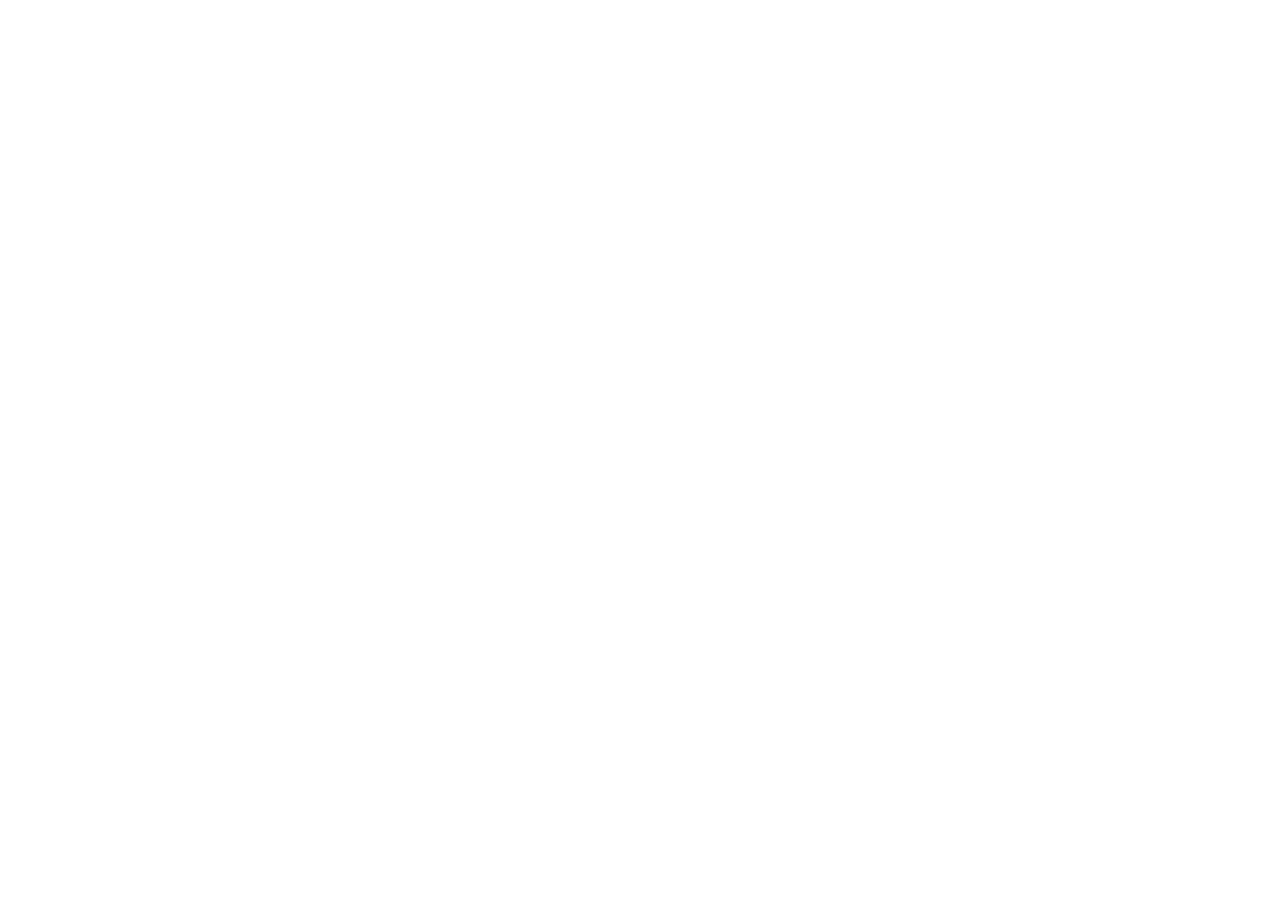
==== about.html @ 919caf8a "Initial Commit" ====
<!DOCTYPE html>
<html lang="en">
<head>
    <meta charset="UTF-8">
    <meta http-equiv="X-UA-Compatible" content="IE=edge">
    <meta name="viewport" content="width=device-width, initial-scale=1.0">
    <title>Document</title>
</head>
<body>
    
</body>
</html>
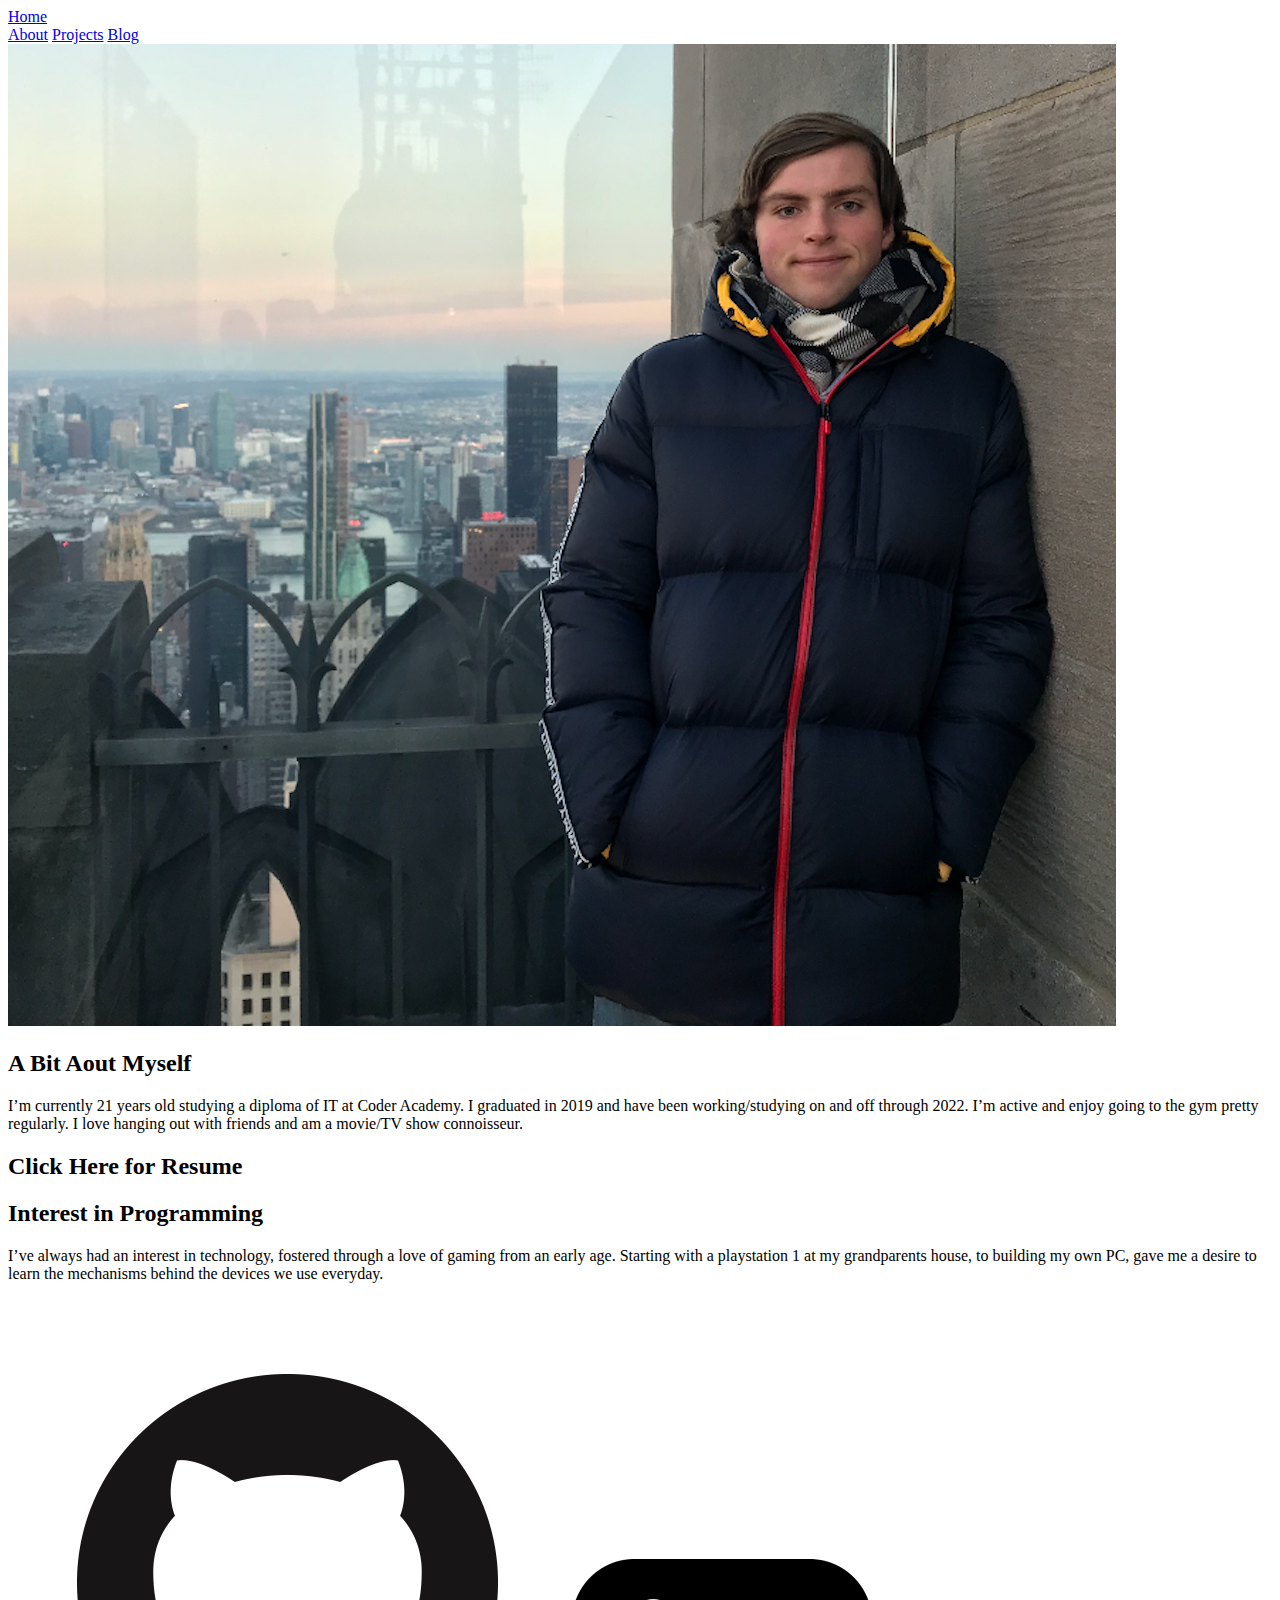
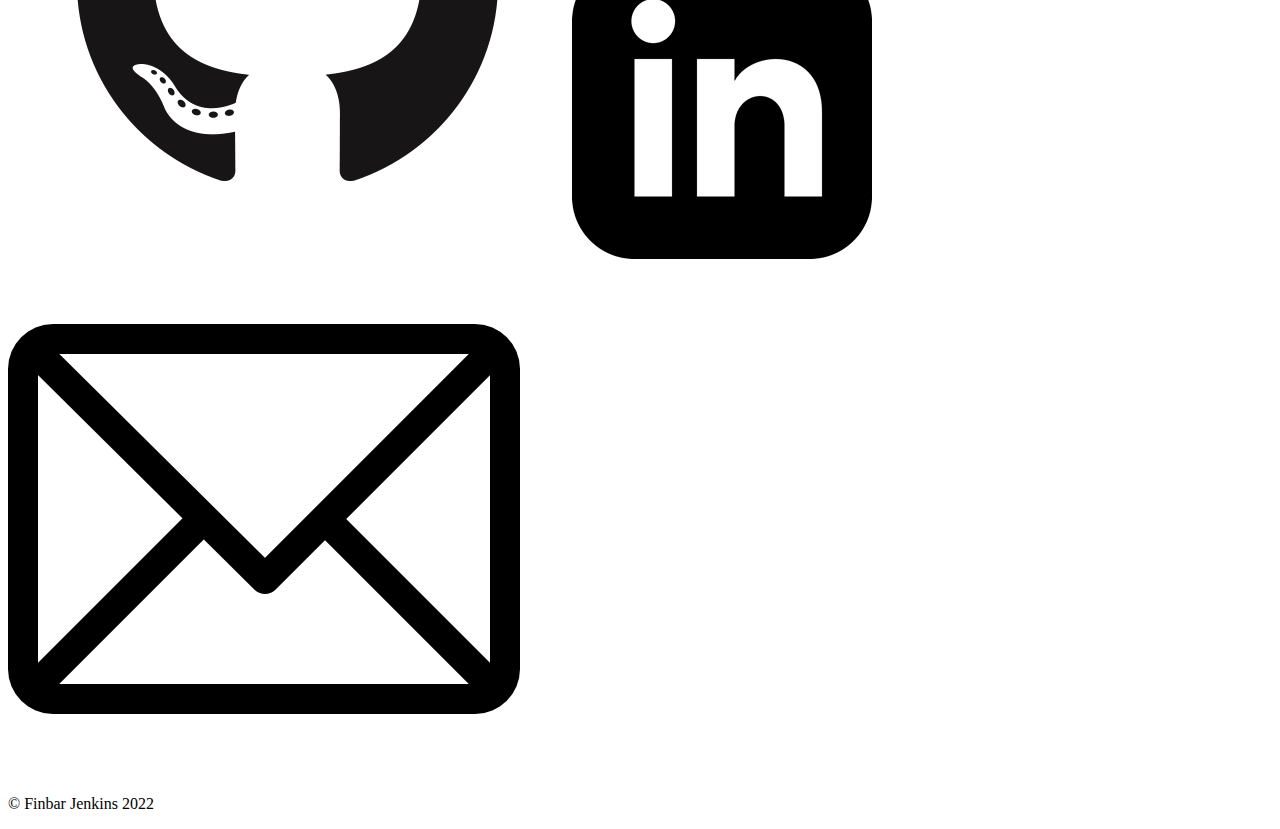
==== commit bba116bf: "Basic Homepage Complete" ====
--- a/about.html
+++ b/about.html
@@ -7,6 +7,34 @@
     <title>Document</title>
 </head>
 <body>
+    <nav>
+        <a href="index.html">Home</a>
+        <div>
+            <a href=about.html>About</a>
+            <a href=contact.html>Projects</a>
+            <a href="blog.html">Blog</a>
+        </div>
+    </nav>
+    <main>
+        <img id="newyork" src="photos/newyorkmate.png" alt="photo of me">
+        <section>
+            <h2>A Bit Aout Myself</h1>
+            <p>I’m currently 21 years old studying a diploma of IT at Coder Academy. I graduated in 2019 and have been working/studying on and off through 2022.
+                I’m active and enjoy going to the gym pretty regularly. I love hanging out with friends and am a movie/TV show connoisseur.</p>
+            <h2>Click Here for Resume</h2>
+            <h2>Interest in Programming</h2>
+            <p>I’ve always had an interest in technology, fostered through a love of gaming from an early age. Starting with a playstation 1 at my grandparents house, to building my own PC, gave me a desire to learn the mechanisms behind the devices we use everyday.</p>
+        </section>
+        
+    </main>
+    <footer>
+        <div class="socials">
+            <a href="https://github.com/finnjenk" target="_blank"><img src="./photos/github.png" alt=""></a>
+            <a href="add linkedin" target="_blank"><img src="./photos/linkedin.png" alt=""></a>
+            <a href="mailto:finbarjenkins5@gmail.com"><img src="./photos/email.png" alt=""></a>
+        </div>
+        <p class="footer">&#169; Finbar Jenkins 2022</p>
+    </footer>
     
 </body>
 </html>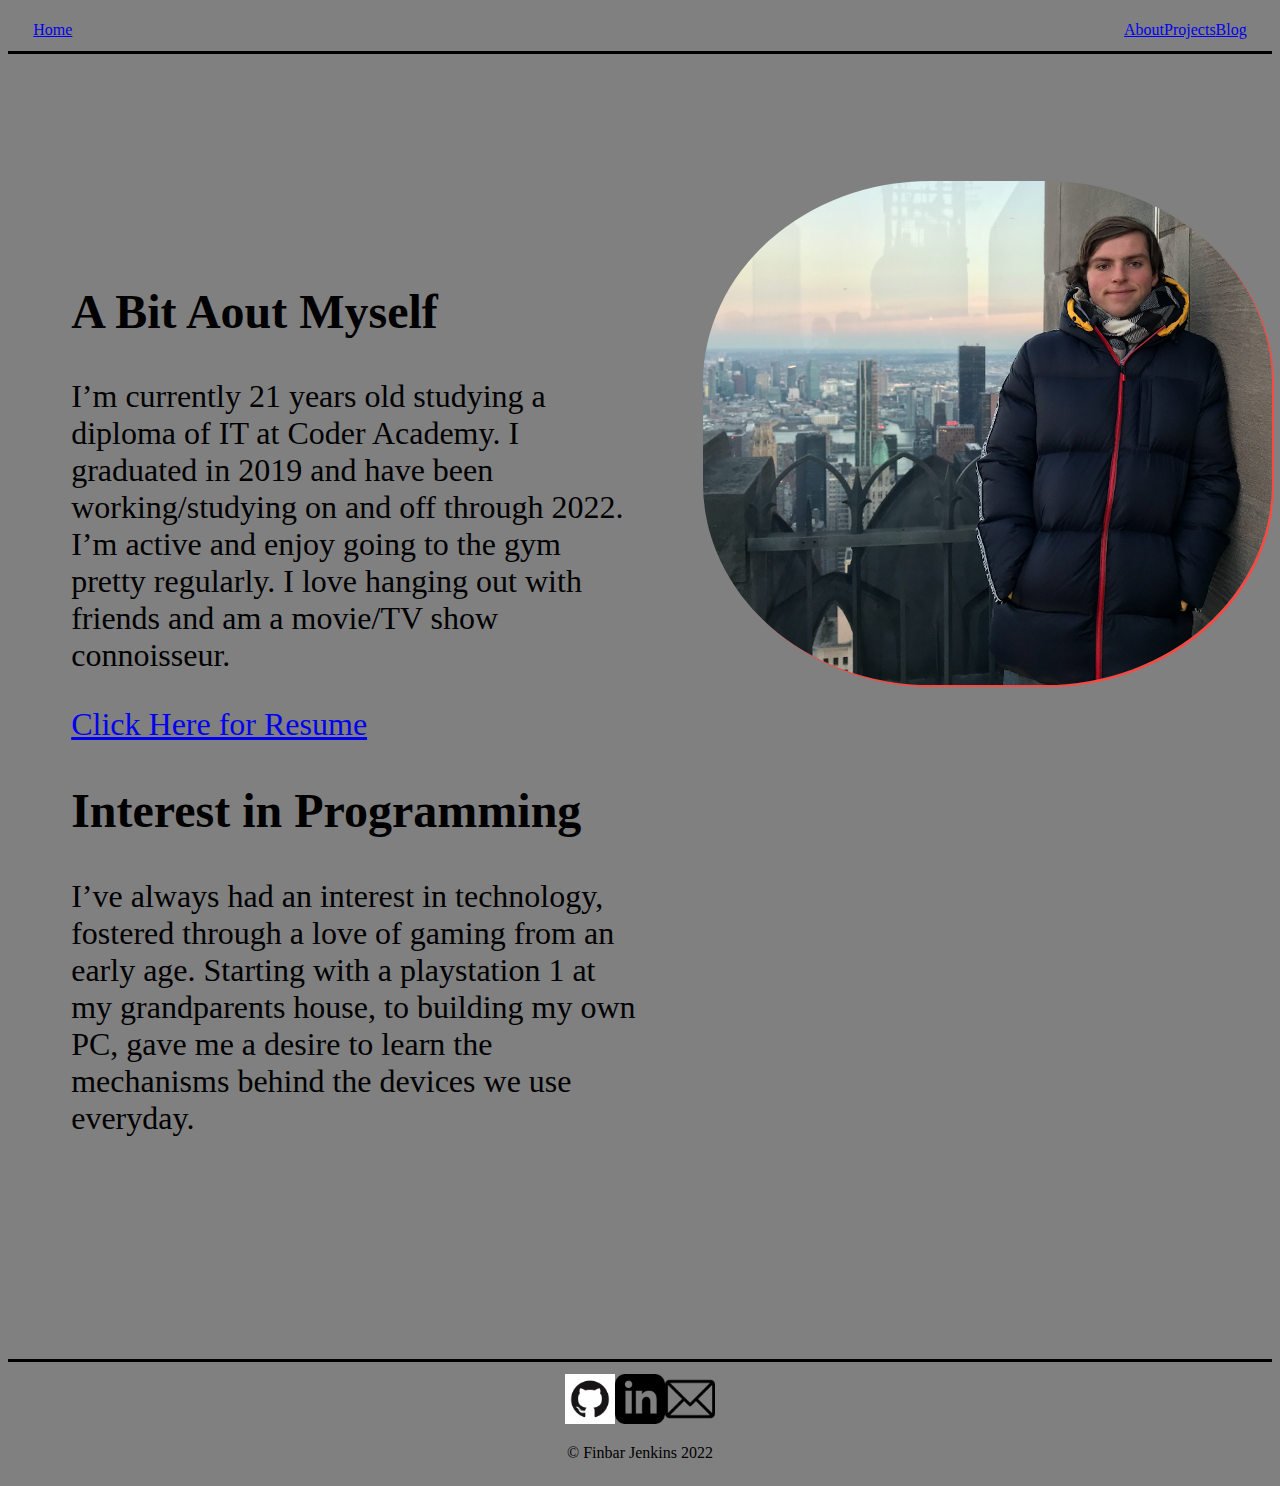
==== commit f1baf839: "Basic Website Complete" ====
--- a/about.html
+++ b/about.html
@@ -4,28 +4,29 @@
     <meta charset="UTF-8">
     <meta http-equiv="X-UA-Compatible" content="IE=edge">
     <meta name="viewport" content="width=device-width, initial-scale=1.0">
-    <title>Document</title>
+    <title>About</title>
+    <link rel="stylesheet" href="./styles/about.css">
 </head>
 <body>
     <nav>
         <a href="index.html">Home</a>
         <div>
-            <a href=about.html>About</a>
-            <a href=contact.html>Projects</a>
+            <a href="about.html">About</a>
+            <a href="projects.html">Projects</a>
             <a href="blog.html">Blog</a>
         </div>
     </nav>
     <main>
-        <img id="newyork" src="photos/newyorkmate.png" alt="photo of me">
+        
         <section>
             <h2>A Bit Aout Myself</h1>
             <p>I’m currently 21 years old studying a diploma of IT at Coder Academy. I graduated in 2019 and have been working/studying on and off through 2022.
                 I’m active and enjoy going to the gym pretty regularly. I love hanging out with friends and am a movie/TV show connoisseur.</p>
-            <h2>Click Here for Resume</h2>
+            <a href="resume_sample_student8ea47e04a8fe67e6b7acff0000376a3b.pdf" target="_blank">Click Here for Resume</a>
             <h2>Interest in Programming</h2>
             <p>I’ve always had an interest in technology, fostered through a love of gaming from an early age. Starting with a playstation 1 at my grandparents house, to building my own PC, gave me a desire to learn the mechanisms behind the devices we use everyday.</p>
         </section>
-        
+        <img id="newyork" src="photos/newyorkmate.png" alt="photo of me">
     </main>
     <footer>
         <div class="socials">
--- a/styles/about.css
+++ b/styles/about.css
@@ -0,0 +1,64 @@
+nav {
+    display: flex;
+    justify-content: space-between;
+    flex: 1 auto;
+    border-bottom: solid;
+    padding-top: 1%;
+    padding-bottom: 1%;
+    padding-left: 2%;
+    padding-right: 2%;
+}
+
+nav div {
+    display: flex;
+    
+}
+
+body {
+    background-color: grey;
+}
+
+main {
+    font-size: 2rem;
+    display: flex;
+    justify-content: center;
+    padding-top: 10%;
+    padding-bottom: 10%;
+    /* position: relative; */
+    height:calc();
+}
+
+section {
+    margin: 5%;
+}
+
+#newyork {
+    display: flex;
+    justify-content: center;
+    box-shadow: 2px 2px #fe4741;
+    width: 45%;
+    height: 45%;
+    border-radius: 40%;
+}
+
+.socials {
+    display: flex;
+    flex-direction: row;
+    justify-content: center;
+    }
+    
+    .socials img {
+    width: 50px;
+    height: 50px;
+    }
+    
+    footer {
+    display: flex;
+    flex-direction: column;
+    border-top: solid;
+    padding-top: 1%;
+    }
+    
+    .footer {
+        text-align: center;
+    }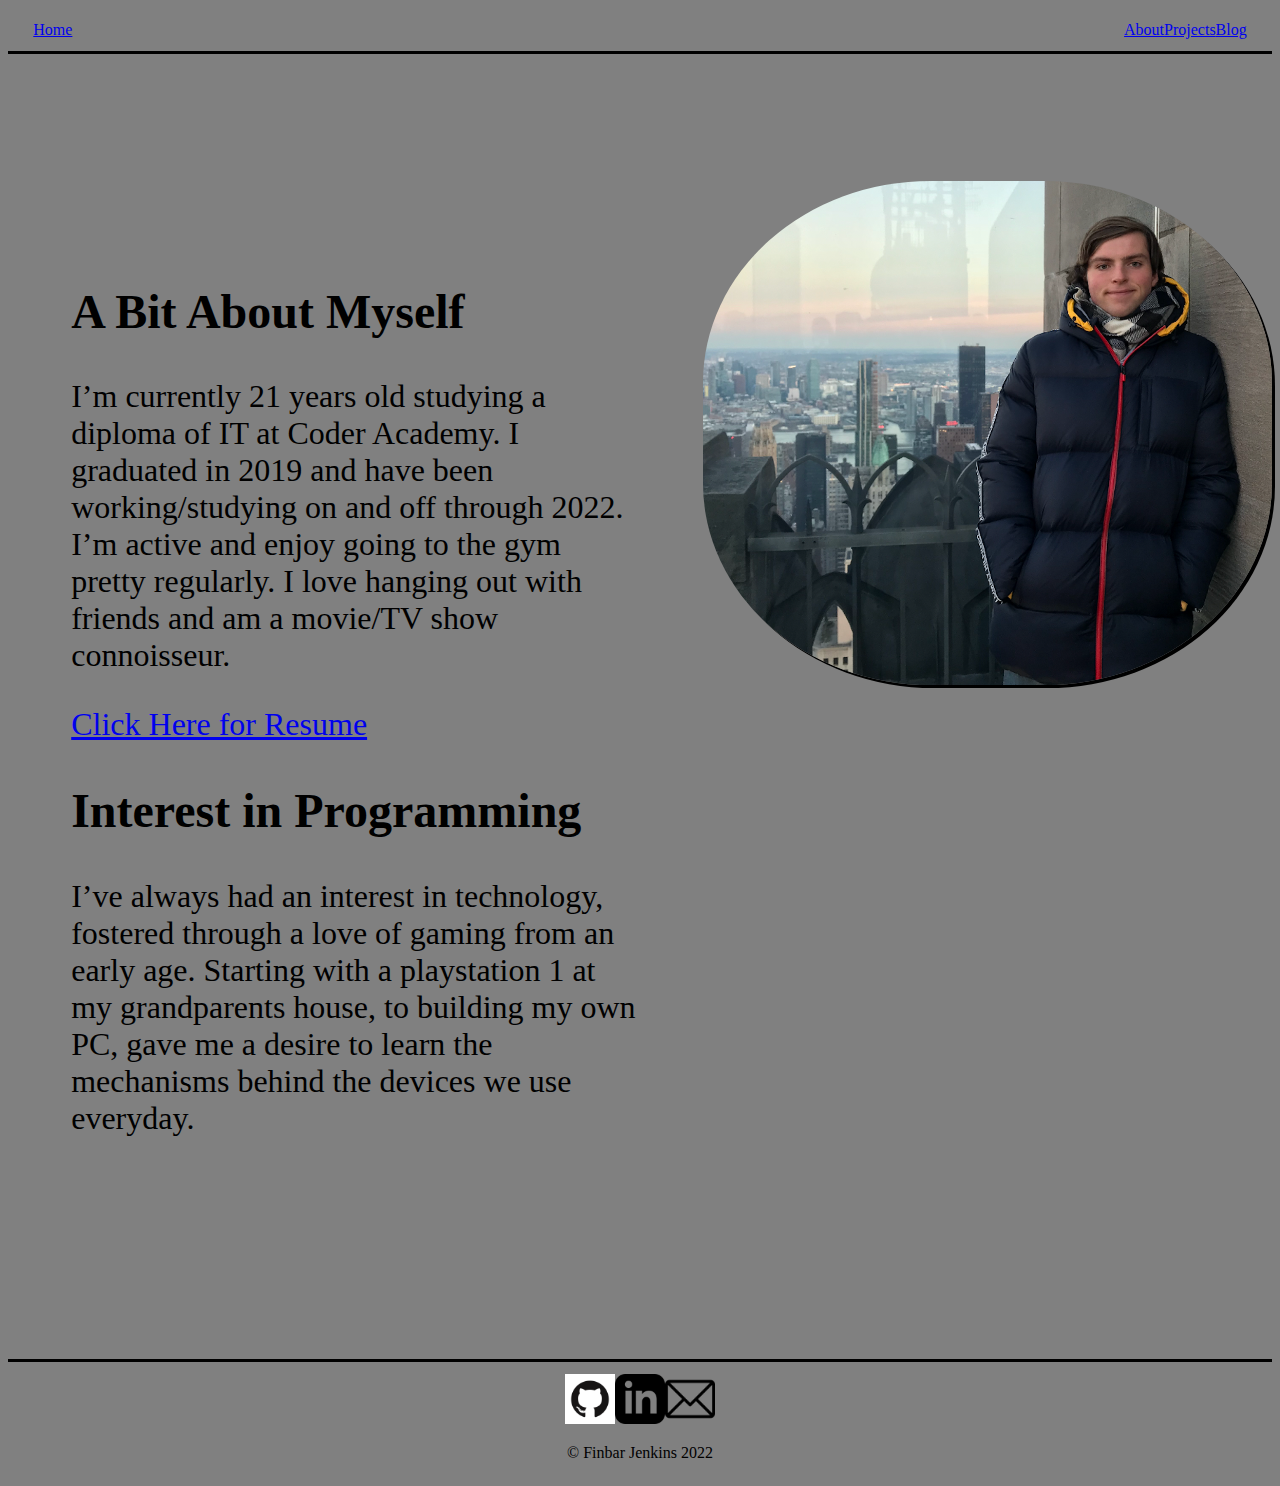
==== commit e19324b8: "Thursday Complete" ====
--- a/about.html
+++ b/about.html
@@ -19,7 +19,7 @@
     <main>
         
         <section>
-            <h2>A Bit Aout Myself</h1>
+            <h2>A Bit About Myself</h1>
             <p>I’m currently 21 years old studying a diploma of IT at Coder Academy. I graduated in 2019 and have been working/studying on and off through 2022.
                 I’m active and enjoy going to the gym pretty regularly. I love hanging out with friends and am a movie/TV show connoisseur.</p>
             <a href="resume_sample_student8ea47e04a8fe67e6b7acff0000376a3b.pdf" target="_blank">Click Here for Resume</a>
--- a/styles/about.css
+++ b/styles/about.css
@@ -35,7 +35,7 @@
 #newyork {
     display: flex;
     justify-content: center;
-    box-shadow: 2px 2px #fe4741;
+    box-shadow: 3px 3px black;
     width: 45%;
     height: 45%;
     border-radius: 40%;
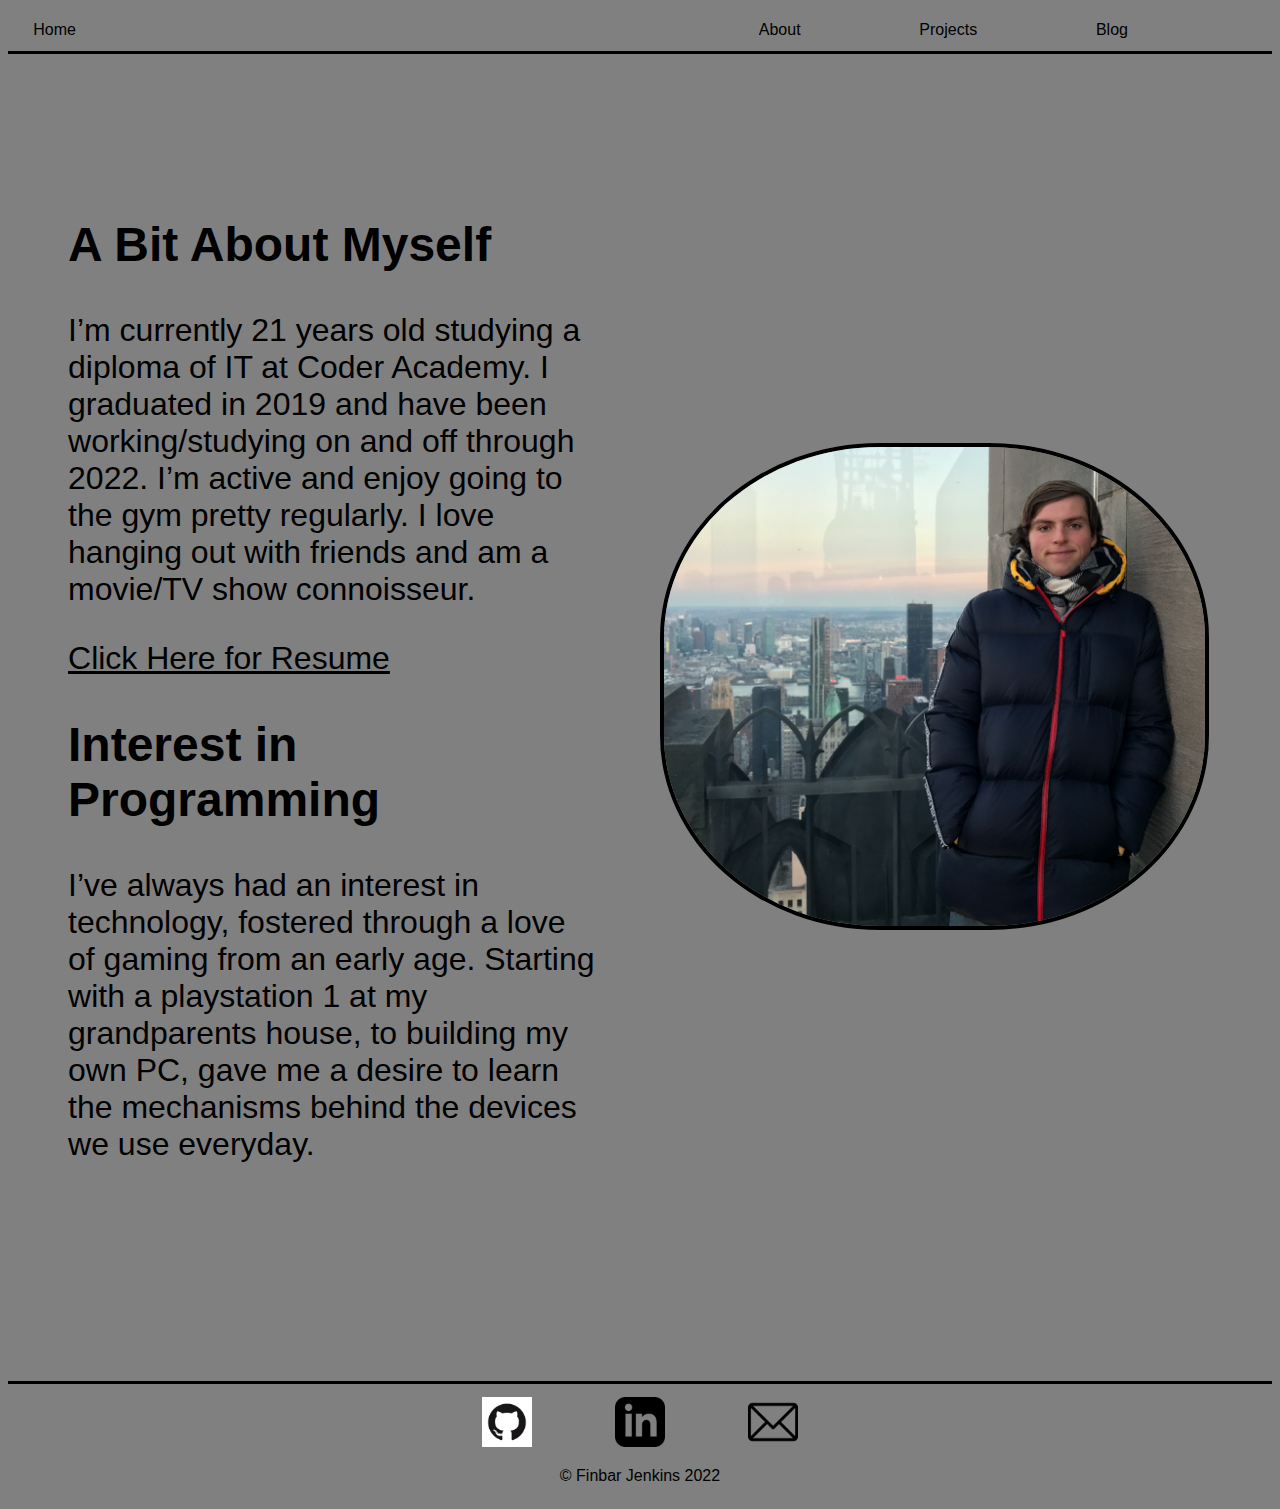
==== commit 308d15f8: "Website Complete w/o Responsiveness" ====
--- a/about.html
+++ b/about.html
@@ -16,8 +16,8 @@
             <a href="blog.html">Blog</a>
         </div>
     </nav>
+
     <main>
-        
         <section>
             <h2>A Bit About Myself</h1>
             <p>I’m currently 21 years old studying a diploma of IT at Coder Academy. I graduated in 2019 and have been working/studying on and off through 2022.
--- a/styles/about.css
+++ b/styles/about.css
@@ -1,3 +1,4 @@
+
 nav {
     display: flex;
     justify-content: space-between;
@@ -9,23 +10,39 @@
     padding-right: 2%;
 }
 
+a {
+    text-decoration: none;
+    color: black;
+}
+
+a:hover {
+    color: red;
+    /* font-size: 1.2rem; */
+}
+    
 nav div {
     display: flex;
-    
+    width: 50%;
+    justify-content: space-evenly;
 }
 
-body {
-    background-color: grey;
+section a {
+    text-decoration: underline;
 }
 
 main {
     font-size: 2rem;
     display: flex;
     justify-content: center;
-    padding-top: 10%;
+    padding-top: 5%;
     padding-bottom: 10%;
-    /* position: relative; */
-    height:calc();
+    align-items: center;
+    margin-right: 5%;
+}
+
+body {
+    font-family: 'Lato', sans-serif;
+    background-color: grey;
 }
 
 section {
@@ -34,8 +51,8 @@
 
 #newyork {
     display: flex;
-    justify-content: center;
-    box-shadow: 3px 3px black;
+    /* justify-content: center; */
+    border: 4px solid black;
     width: 45%;
     height: 45%;
     border-radius: 40%;
@@ -45,20 +62,19 @@
     display: flex;
     flex-direction: row;
     justify-content: center;
-    }
+    justify-content: space-between;
+    width: 25%;
+}
     
-    .socials img {
+.socials img {
     width: 50px;
     height: 50px;
-    }
+}
     
-    footer {
+footer {
     display: flex;
     flex-direction: column;
     border-top: solid;
     padding-top: 1%;
-    }
-    
-    .footer {
-        text-align: center;
-    }+    align-items: center;
+}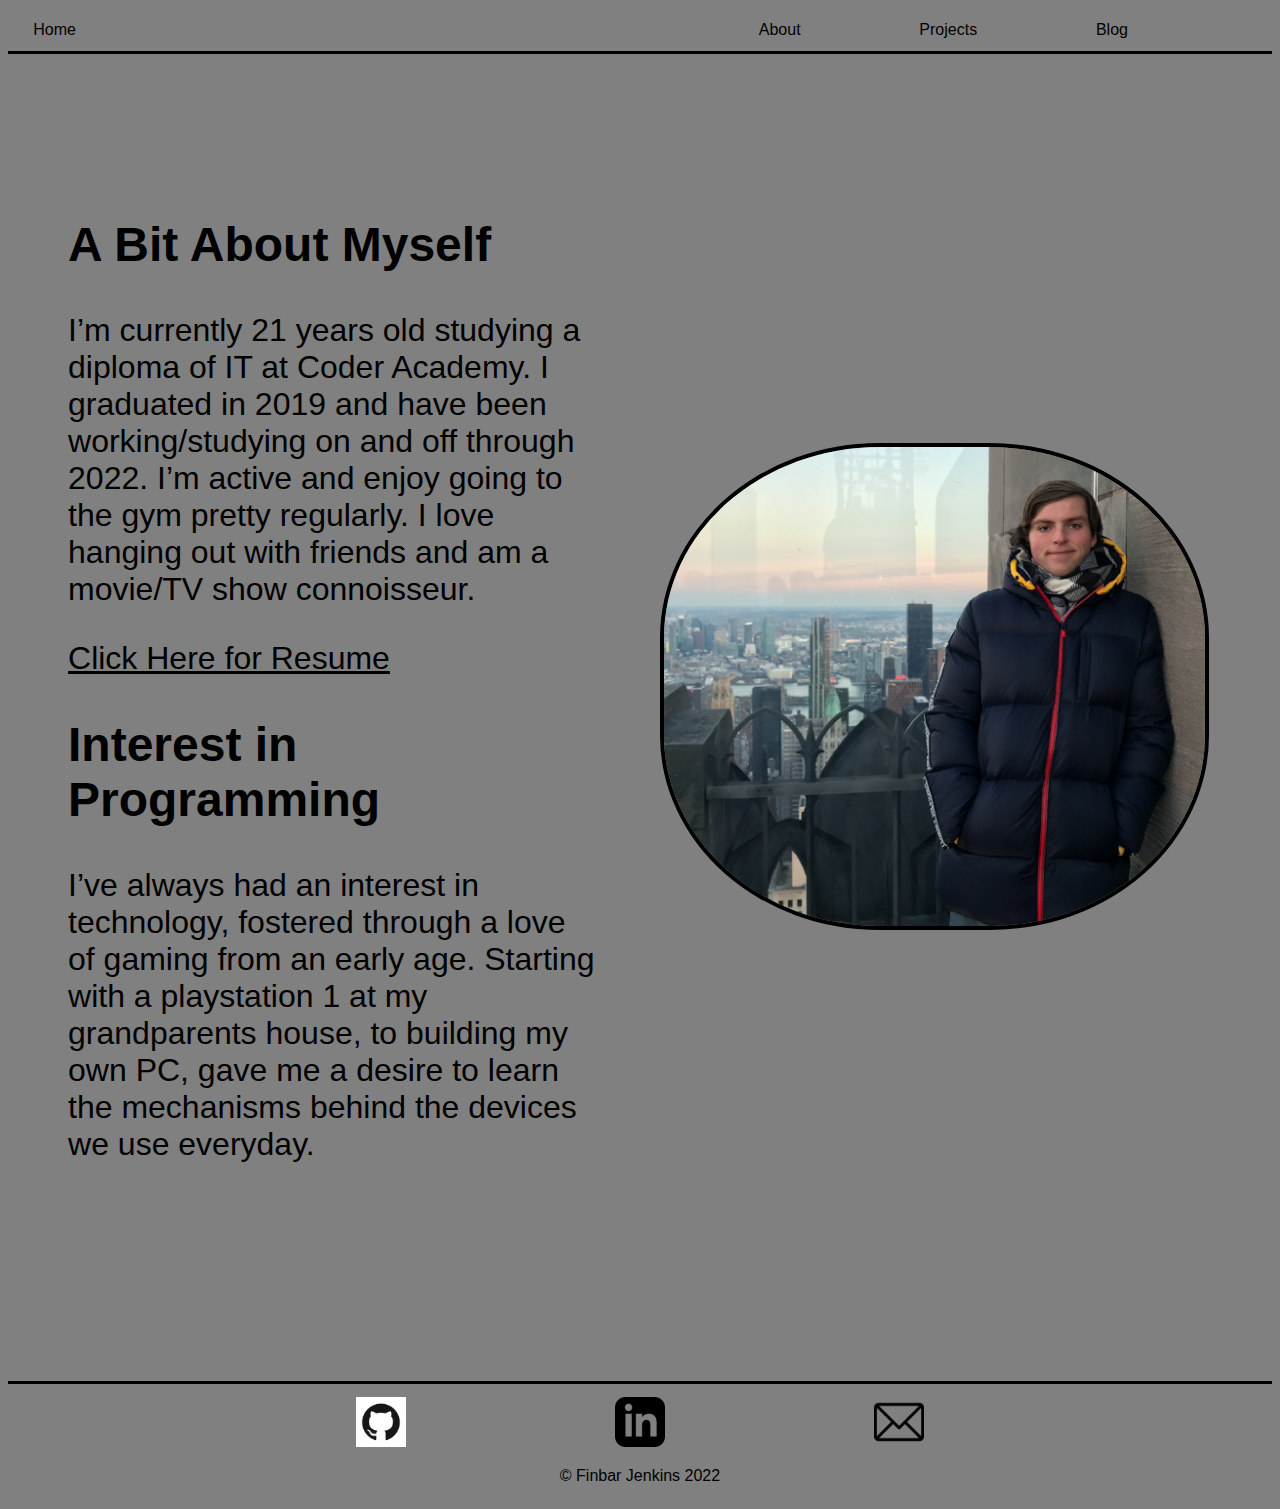
==== commit fb7a9874: "Comments Completed" ====
--- a/about.html
+++ b/about.html
@@ -8,16 +8,18 @@
     <link rel="stylesheet" href="./styles/about.css">
 </head>
 <body>
-    <nav>
-        <a href="index.html">Home</a>
-        <div>
-            <a href="about.html">About</a>
-            <a href="projects.html">Projects</a>
-            <a href="blog.html">Blog</a>
-        </div>
-    </nav>
+    <!-- Navigation Bar -->
+        <nav>
+            <a href="index.html">Home</a>
+            <div>
+                <a href="about.html">About</a>
+                <a href="projects.html">Projects</a>
+                <a href="blog.html">Blog</a>
+            </div>
+        </nav>
 
     <main>
+        <!-- Body paragraphs + header and image -->
         <section>
             <h2>A Bit About Myself</h1>
             <p>I’m currently 21 years old studying a diploma of IT at Coder Academy. I graduated in 2019 and have been working/studying on and off through 2022.
@@ -28,14 +30,15 @@
         </section>
         <img id="newyork" src="photos/newyorkmate.png" alt="photo of me">
     </main>
+
+    <!-- Footer with socials hyperlinked + Copyright-->
     <footer>
         <div class="socials">
             <a href="https://github.com/finnjenk" target="_blank"><img src="./photos/github.png" alt=""></a>
             <a href="add linkedin" target="_blank"><img src="./photos/linkedin.png" alt=""></a>
             <a href="mailto:finbarjenkins5@gmail.com"><img src="./photos/email.png" alt=""></a>
         </div>
-        <p class="footer">&#169; Finbar Jenkins 2022</p>
-    </footer>
-    
+            <p class="footer">&#169; Finbar Jenkins 2022</p>
+    </footer>    
 </body>
 </html>--- a/styles/about.css
+++ b/styles/about.css
@@ -1,4 +1,4 @@
-
+/* Navigation Bar Layout */
 nav {
     display: flex;
     justify-content: space-between;
@@ -15,21 +15,31 @@
     color: black;
 }
 
+/* Red highlight when hovering over navigation options */
 a:hover {
     color: red;
     /* font-size: 1.2rem; */
 }
-    
+
+/* 'About', 'Projects' and 'Blog' Layout/Spacing */
 nav div {
     display: flex;
     width: 50%;
     justify-content: space-evenly;
 }
 
+/* Underline on resume hyperlink */
 section a {
     text-decoration: underline;
 }
 
+/* Webpage ackground colour and font */
+body {
+    font-family: 'Lato', sans-serif;
+    background-color: grey;
+}
+
+/* Heading and text sizing + body paragraph */
 main {
     font-size: 2rem;
     display: flex;
@@ -40,41 +50,62 @@
     margin-right: 5%;
 }
 
-body {
-    font-family: 'Lato', sans-serif;
-    background-color: grey;
-}
-
 section {
     margin: 5%;
 }
 
+/* Image next to body */
 #newyork {
     display: flex;
-    /* justify-content: center; */
     border: 4px solid black;
     width: 45%;
-    height: 45%;
     border-radius: 40%;
 }
 
+/* Spacing of social media icons */
 .socials {
     display: flex;
     flex-direction: row;
     justify-content: center;
     justify-content: space-between;
-    width: 25%;
+    width: 45%;
 }
-    
+
+/* Sizing of social media icons */
 .socials img {
     width: 50px;
     height: 50px;
 }
-    
+ 
+/* Footer border + positioning of social media icons and copyright*/
 footer {
     display: flex;
     flex-direction: column;
     border-top: solid;
     padding-top: 1%;
     align-items: center;
+    /* margin-bottom: auto; */
+}
+
+/* Responsiveness for tablets */
+@media only screen and (max-width: 850px) {
+    main {
+        font-size: 1.5rem;
+        flex-direction: column;
+    }
+    #newyork {
+        border: 3px solid black;
+        width: 65%;
+        order: -1;
+    }
+}
+
+/* Responsiveness for mobile devices */
+@media only screen and (max-width: 500px) { 
+    main {
+        font-size: 1rem;
+    }
+    #newyork {
+        border: 2px solid black;
+    }
 }